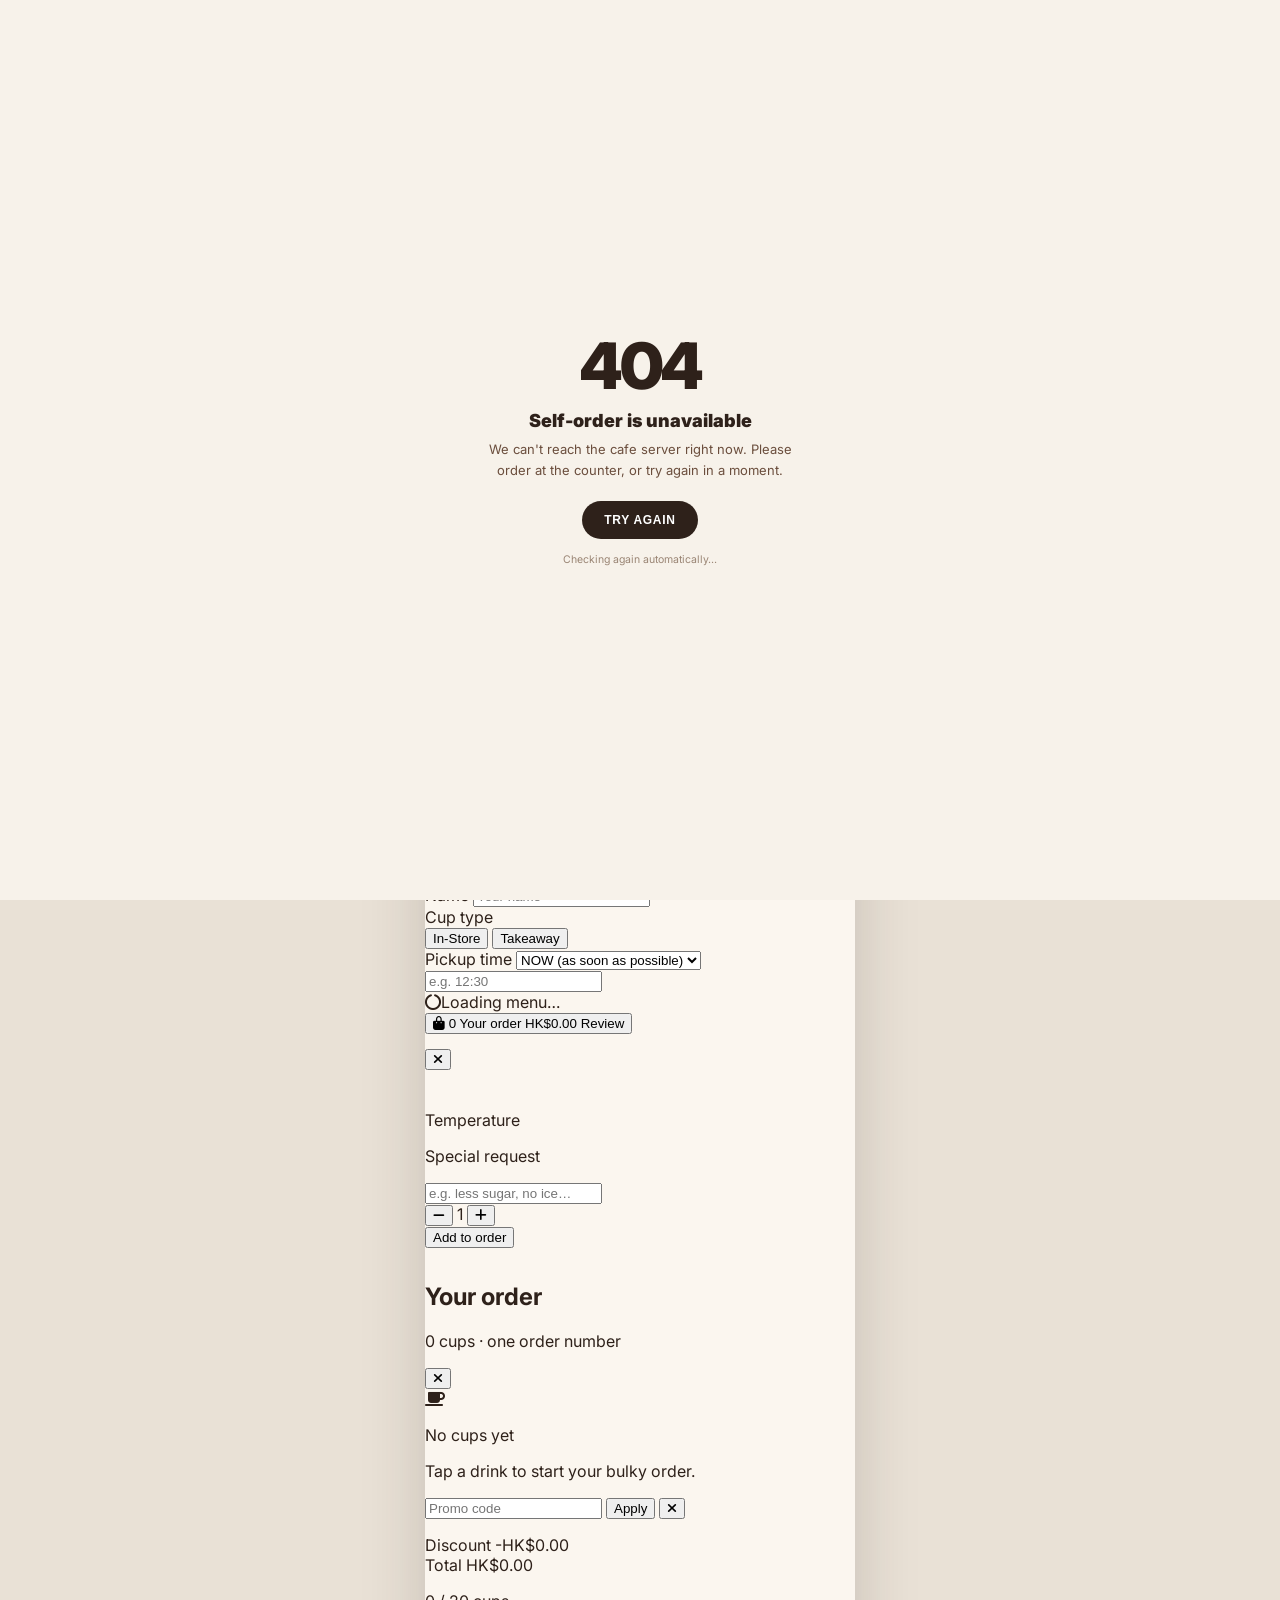
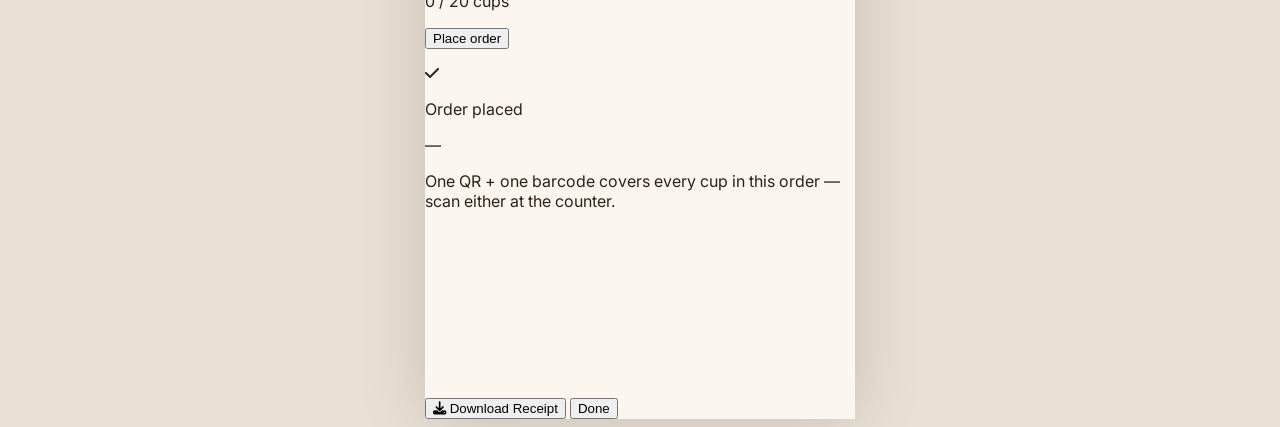
==== bulky.html @ 773286d0 "feat: update workspace Co-authored-by: traeagent <traeagent@users.noreply.github.com>" ====
<!DOCTYPE html>
<html lang="en">
<head>
<meta charset="UTF-8">
<meta name="viewport" content="width=device-width, initial-scale=1.0, viewport-fit=cover">
<title>MFCafe — Bulky Order</title>
<script src="https://cdn.tailwindcss.com"></script>
<link rel="stylesheet" href="https://cdnjs.cloudflare.com/ajax/libs/font-awesome/6.5.1/css/all.min.css">
<script src="https://cdnjs.cloudflare.com/ajax/libs/qrcodejs/1.0.0/qrcode.min.js"></script>
<script src="https://cdn.jsdelivr.net/npm/jsbarcode@3.11.5/dist/JsBarcode.all.min.js"></script>
<link href="https://fonts.googleapis.com/css2?family=Inter:wght@400;500;600;700;800;900&display=swap" rel="stylesheet">
<style>
  :root{
    --cream:#FBF6EF; --espresso:#2E211A; --mocha:#6B4E3D;
    --caramel:#C0803F; --caramel-dark:#A5682C; --line:#EDE3D7;
  }
  *{ -webkit-tap-highlight-color: transparent; }
  body{ font-family:'Inter',system-ui,-apple-system,sans-serif; background:#E9E1D6; color:var(--espresso); }
  .phone{ max-width:430px;margin:0 auto;min-height:100vh;background:var(--cream);position:relative;box-shadow:0 0 60px rgba(46,33,26,.18); }
  .no-scrollbar::-webkit-scrollbar{display:none}
  .no-scrollbar{-ms-overflow-style:none;scrollbar-width:none}
  .card-img{transition:transform .45s cubic-bezier(.2,.8,.2,1)}
  .product-card:active .card-img{transform:scale(1.06)}
  /* === Compact round product card (4-column grid, Starbucks-style) === */
  .compact-card{ display:flex; flex-direction:column; align-items:center; gap:5px; background:none; border:0; padding:0; text-align:center; cursor:pointer; }
  .compact-card:active .compact-circle{ transform:scale(.94); }
  .compact-circle{ width:68px; height:68px; border-radius:50%; overflow:hidden; display:flex; align-items:center; justify-content:center; background:#2E211A; transition:transform .12s ease; position:relative; }
  .compact-circle img{ width:100%; height:100%; object-fit:cover; opacity:.92; }
  .compact-circle i{ font-size:22px; color:rgba(255,255,255,.35); }
  .compact-circle.cat-Hot\ Drinks,.compact-circle.cat-HotDrinks{ background:#2E211A; }
  .compact-circle.cat-Cold\ Drinks,.compact-circle.cat-ColdDrinks{ background:#1e3a4f; }
  .compact-circle.cat-Snacks{ background:#4a3628; }
  .compact-circle.cat-Other{ background:#3d3d3d; }
  .compact-name{ font-size:10.5px; font-weight:700; color:var(--espresso); margin:0; line-height:1.25; max-width:76px; display:-webkit-box; -webkit-line-clamp:2; -webkit-box-orient:vertical; overflow:hidden; }
  .compact-sold{ position:absolute; inset:0; background:rgba(255,255,255,.6); display:flex; align-items:center; justify-content:center; border-radius:50%; }
  .compact-sold span{ font-size:9px; font-weight:900; letter-spacing:.1em; background:var(--espresso); color:#fff; padding:2px 6px; border-radius:9999px; }
  .sheet{transition:transform .32s cubic-bezier(.22,1,.36,1)}
  .fade{transition:opacity .25s ease}
  .line-clamp-1{display:-webkit-box;-webkit-line-clamp:1;-webkit-box-orient:vertical;overflow:hidden}
  .line-clamp-2{display:-webkit-box;-webkit-line-clamp:2;-webkit-box-orient:vertical;overflow:hidden}
  .safe-bottom{padding-bottom:calc(env(safe-area-inset-bottom, 0px) + 14px)}
  @keyframes rise{from{transform:translateY(14px);opacity:0}to{transform:translateY(0);opacity:1}}
  .rise{animation:rise .4s ease both}
  @keyframes pop{0%{transform:scale(.7);opacity:0}70%{transform:scale(1.06)}100%{transform:scale(1);opacity:1}}
  .pop{animation:pop .35s ease-out}
  .chip{transition:all .2s ease}
  .pill{transition:all .15s ease}

  /* Boot loader + paused overlay */
  #appLoader{position:fixed;inset:0;z-index:100;display:flex;flex-direction:column;align-items:center;justify-content:center;gap:14px;background:var(--cream);transition:opacity .3s ease}
  #appLoader.hide{opacity:0;pointer-events:none}
  #appLoader img{animation:app-pulse 1.6s ease-in-out infinite}
  .app-spinner{width:26px;height:26px;border-radius:50%;border:3px solid var(--line);border-top-color:var(--caramel);animation:app-spin .8s linear infinite}
  @keyframes app-spin{to{transform:rotate(360deg)}}
  @keyframes app-pulse{0%,100%{transform:scale(1)}50%{transform:scale(1.06)}}
  @media (prefers-reduced-motion: reduce){.app-spinner,#appLoader img{animation:none}}
  #pausedOverlay{display:none}
  #pausedOverlay.on{display:flex}
</style>
</head>
<body>

<!-- Boot loader -->
<div id="appLoader">
  <img src="assets/mfcafe-logo.png" alt="MFCafe" class="w-16 h-16 rounded-2xl bg-white border border-[var(--line)] p-1.5 shadow-sm" draggable="false">
  <div class="app-spinner"></div>
  <p class="text-[11px] font-bold" style="color:rgba(107,78,61,.6)">Loading bulky menu…</p>
</div>

<!-- Paused overlay -->
<div id="pausedOverlay" class="fixed inset-0 z-[90] flex-col items-center justify-center text-center p-6 bg-[#FBF6EF]">
  <div class="w-16 h-16 rounded-full bg-[#F4E2CB] text-[#A5682C] flex items-center justify-center mb-4">
    <i class="fa-solid fa-pause text-2xl"></i>
  </div>
  <h2 class="text-[20px] font-black" style="color:var(--espresso)">Bulky Pre-Order Paused</h2>
  <p id="pausedReason" class="text-[12px] font-semibold mt-2 max-w-[280px]" style="color:rgba(107,78,61,.75)">Bulky orders are temporarily paused. Please place smaller orders at the counter.</p>
</div>

<div class="phone">
  <header class="sticky top-0 z-40 bg-[#FBF6EF]/93 backdrop-blur-xl border-b border-[var(--line)]">
    <div class="px-4 pt-3 pb-2 flex items-center gap-3">
      <a href="customer.html" class="w-9 h-9 rounded-xl bg-white border border-[var(--line)] flex items-center justify-center shrink-0 active:scale-95 transition">
        <i class="fa-solid fa-arrow-left text-[13px]"></i>
      </a>
      <img src="assets/mfcafe-logo.png" alt="MFCafe" class="w-10 h-10 rounded-xl bg-white border border-[var(--line)] p-1 select-none" draggable="false">
      <div class="min-w-0 flex-1">
        <p class="text-[15px] font-black leading-tight tracking-tight">Bulky Order</p>
        <p class="text-[10px] font-semibold text-[var(--mocha)]/70 leading-tight">Multiple cups · one order number</p>
      </div>
      <button onclick="openCart()" class="relative w-10 h-10 rounded-full bg-white border border-[var(--line)] flex items-center justify-center active:scale-95 transition">
        <i class="fa-solid fa-bag-shopping text-[15px]"></i>
        <span id="cartBadge" class="hidden absolute -top-1 -right-1 min-w-[18px] h-[18px] px-1 rounded-full bg-[var(--caramel)] text-white text-[10px] font-black flex items-center justify-center border-2 border-[#FBF6EF]">0</span>
      </button>
    </div>
    <div id="chips" class="flex gap-2 overflow-x-auto no-scrollbar px-4 pb-3"></div>
  </header>

  <!-- Order details -->
  <section class="px-4 pt-4">
    <div class="bg-white border border-[var(--line)] rounded-2xl p-4 space-y-3">
      <div class="flex items-center justify-between">
        <p class="text-[10px] font-black uppercase tracking-[0.16em] text-[var(--mocha)]/60">Order details</p>
        <span class="text-[9px] font-bold text-[var(--mocha)]/45">Required</span>
      </div>
      <div>
        <label class="text-[10px] font-black uppercase tracking-widest text-[var(--mocha)]/60">Name</label>
        <input id="custName" type="text" maxlength="30" placeholder="Your name"
          class="mt-1 w-full bg-[var(--cream)] border border-[var(--line)] rounded-xl px-3 py-2.5 text-[12px] font-bold outline-none focus:border-[var(--caramel)]">
      </div>
      <div>
        <label class="text-[10px] font-black uppercase tracking-widest text-[var(--mocha)]/60">Cup type</label>
        <div class="mt-1 grid grid-cols-2 gap-2">
          <button onclick="setCupType('In-Store')" id="btnInStore"
            class="pill h-10 rounded-xl border text-[11px] font-black bg-[var(--espresso)] text-white border-[var(--espresso)]">In-Store</button>
          <button onclick="setCupType('Takeaway')" id="btnTakeaway"
            class="pill h-10 rounded-xl border text-[11px] font-black bg-white text-[var(--mocha)] border-[var(--line)]">Takeaway</button>
        </div>
      </div>
      <div>
        <label class="text-[10px] font-black uppercase tracking-widest text-[var(--mocha)]/60">Pickup time</label>
        <select id="pickupSelect" class="mt-1 w-full bg-[var(--cream)] border border-[var(--line)] rounded-xl px-3 py-2.5 text-[12px] font-bold outline-none focus:border-[var(--caramel)]">
          <option value="NOW">NOW (as soon as possible)</option>
        </select>
        <input id="pickupFree" type="text" placeholder="e.g. 12:30" class="hidden mt-1 w-full bg-[var(--cream)] border border-[var(--line)] rounded-xl px-3 py-2.5 text-[12px] font-bold outline-none">
      </div>
    </div>
  </section>

  <main id="menu" class="px-4 pt-5 pb-40">
    <div class="text-center py-16 text-[11px] font-bold text-[var(--mocha)]/50">
      <i class="fa-solid fa-circle-notch fa-spin text-lg mb-2 block"></i>Loading menu…
    </div>
  </main>

  <div id="cartBar" class="fixed inset-x-0 bottom-0 z-40 hidden">
    <div class="max-w-[430px] mx-auto px-3 safe-bottom">
      <button onclick="openCart()" class="w-full bg-[var(--espresso)] text-[#FBF6EF] rounded-2xl px-4 py-3 flex items-center gap-3 shadow-2xl active:scale-[.99] transition">
        <span class="relative w-10 h-10 rounded-xl bg-white/10 flex items-center justify-center">
          <i class="fa-solid fa-bag-shopping"></i>
          <span id="cartBarCount" class="absolute -top-1.5 -right-1.5 min-w-[18px] h-[18px] px-1 rounded-full bg-[var(--caramel)] text-white text-[10px] font-black flex items-center justify-center border-2 border-[var(--espresso)]">0</span>
        </span>
        <span class="text-left flex-1">
          <span class="block text-[10px] font-bold uppercase tracking-widest text-[#FBF6EF]/50">Your order</span>
          <span id="cartBarTotal" class="block text-[15px] font-black leading-tight">HK$0.00</span>
        </span>
        <span class="text-[12px] font-black bg-[var(--caramel)] px-4 py-2 rounded-xl">Review</span>
      </button>
    </div>
  </div>

  <div id="overlay" onclick="closeAll()" class="fixed inset-0 z-40 bg-black/45 opacity-0 pointer-events-none fade"></div>

  <!-- Detail sheet -->
  <div id="detailSheet" class="fixed inset-x-0 bottom-0 z-50 max-w-[430px] mx-auto translate-y-full sheet">
    <div class="bg-[#FBF6EF] rounded-t-3xl overflow-hidden max-h-[92vh] flex flex-col relative">
      <button onclick="closeAll()" class="absolute top-3 right-3 z-10 w-9 h-9 rounded-full bg-black/40 backdrop-blur text-white flex items-center justify-center">
        <i class="fa-solid fa-xmark"></i>
      </button>
      <div class="overflow-y-auto">
        <div id="dImageWrap" class="relative">
          <img id="dImage" src="" alt="" class="w-full h-52 object-cover bg-[#EFE5D8]">
          <div class="absolute inset-x-0 bottom-0 h-14 bg-gradient-to-t from-[#FBF6EF] to-transparent pointer-events-none"></div>
        </div>
        <div class="px-5 pb-4">
        <div id="dTitleRow" class="flex items-start gap-3 -mt-3 relative z-[1]">
          <div class="flex-1">
            <h2 id="dName" class="text-[19px] font-black leading-tight"></h2>
            <p id="dTag" class="text-[10px] font-black uppercase tracking-widest text-[var(--caramel-dark)] mt-1"></p>
          </div>
          <p id="dPrice" class="text-[19px] font-black"></p>
        </div>

        <div class="mt-4 space-y-4">
          <div id="dTempWrap">
            <p class="text-[10px] font-black uppercase tracking-widest text-[var(--mocha)]/60 mb-2">Temperature</p>
            <div id="dTemp" class="flex gap-2"></div>
          </div>
          <div id="dNoteWrap">
            <p class="text-[10px] font-black uppercase tracking-widest text-[var(--mocha)]/60 mb-2">Special request</p>
            <input id="dNote" type="text" maxlength="60" placeholder="e.g. less sugar, no ice…"
              class="w-full bg-white border border-[var(--line)] rounded-xl px-3 py-2.5 text-[12px] font-semibold outline-none focus:border-[var(--caramel)]">
          </div>
        </div>
      </div>
      <div class="px-5 pt-3 pb-4 border-t border-[var(--line)] bg-white/70 safe-bottom shrink-0">
        <div class="flex items-center gap-3">
          <div class="flex items-center bg-white border border-[var(--line)] rounded-xl">
            <button onclick="changeQty(-1)" class="w-9 h-10 active:scale-90 transition"><i class="fa-solid fa-minus text-xs"></i></button>
            <span id="dQty" class="w-7 text-center text-[14px] font-black">1</span>
            <button onclick="changeQty(1)" class="w-9 h-10 active:scale-90 transition"><i class="fa-solid fa-plus text-xs"></i></button>
          </div>
          <button onclick="addFromDetail()" class="flex-1 h-11 rounded-xl bg-[var(--caramel)] hover:bg-[var(--caramel-dark)] text-white text-[13px] font-black flex items-center justify-center gap-2 active:scale-[.99] transition">
            <span>Add to order</span>
            <span id="dAddTotal" class="opacity-80"></span>
          </button>
        </div>
      </div>
    </div>
  </div>

  <!-- Cart sheet -->
  <div id="cartSheet" class="fixed inset-x-0 bottom-0 z-50 max-w-[430px] mx-auto translate-y-full sheet">
    <div class="bg-[#FBF6EF] rounded-t-3xl flex flex-col max-h-[90vh]">
      <div class="px-5 pt-4 pb-3 flex items-center justify-between border-b border-[var(--line)] shrink-0">
        <div>
          <h2 class="text-[17px] font-black leading-tight">Your order</h2>
          <p id="cartSub" class="text-[10px] font-semibold text-[var(--mocha)]/70">0 cups</p>
        </div>
        <button onclick="closeAll()" class="w-9 h-9 rounded-full bg-white border border-[var(--line)] flex items-center justify-center">
          <i class="fa-solid fa-xmark text-sm"></i>
        </button>
      </div>
      <div id="cartList" class="px-5 py-3 overflow-y-auto flex-1"></div>
      <div class="px-5 pt-3 pb-4 border-t border-[var(--line)] bg-white/70 safe-bottom shrink-0">
        <div class="flex gap-2 mb-1.5">
          <input id="promoInput" type="text" autocomplete="off" placeholder="Promo code"
            onkeydown="if(event.key==='Enter')applyPromo()"
            class="flex-1 h-10 rounded-xl bg-white border border-[var(--line)] px-3 text-[12px] font-bold uppercase">
          <button onclick="applyPromo()" class="h-10 px-3 rounded-xl bg-[var(--espresso)] text-[#FBF6EF] text-[11px] font-black">Apply</button>
          <button id="promoClearBtn" onclick="clearPromo()" class="hidden h-10 w-10 rounded-xl bg-white border border-[var(--line)] text-[var(--mocha)]"><i class="fa-solid fa-xmark text-xs"></i></button>
        </div>
        <p id="promoStatus" class="text-[10px] font-bold text-[var(--mocha)]/55 mb-2"></p>
        <div id="cartDiscountRow" class="hidden flex items-center justify-between mb-1">
          <span class="text-[11px] font-bold text-[var(--mocha)]">Discount</span>
          <span id="cartDiscount" class="text-[13px] font-black text-emerald-600">-HK$0.00</span>
        </div>
        <div class="flex items-center justify-between mb-1">
          <span class="text-[11px] font-bold text-[var(--mocha)]">Total</span>
          <span id="cartTotal" class="text-[20px] font-black">HK$0.00</span>
        </div>
        <p id="cartCupsHint" class="text-[9px] font-bold text-[var(--mocha)]/55 mb-3">0 / 20 cups · all share one order number</p>
        <button id="btnSubmit" onclick="submitOrder()" class="w-full h-12 rounded-xl bg-[var(--espresso)] text-[#FBF6EF] text-[13px] font-black active:scale-[.99] transition">
          Place order
        </button>
      </div>
    </div>
  </div>

  <!-- Success -->
  <div id="successSheet" class="fixed inset-0 z-[60] hidden items-center justify-center p-5 bg-black/55">
    <div class="bg-[#FBF6EF] w-full max-w-[380px] rounded-3xl p-6 text-center pop">
      <div class="w-12 h-12 rounded-full bg-emerald-100 text-emerald-600 flex items-center justify-center mx-auto mb-3">
        <i class="fa-solid fa-check text-lg"></i>
      </div>
      <p class="text-[10px] font-black uppercase tracking-[0.2em] text-[var(--mocha)]/55">Order placed</p>
      <p id="sBaseNum" class="text-[46px] font-black leading-none mt-1">—</p>
      <p class="text-[11px] font-semibold text-[var(--mocha)]/70 mt-1">One QR + one barcode covers every cup in this order — scan either at the counter.</p>
      <div id="sTicket" class="mt-4 bg-white border border-[var(--line)] rounded-2xl p-3 flex items-center justify-center gap-3">
        <div id="sQrWrap" class="w-28 h-28 bg-white flex items-center justify-center"></div>
        <div class="flex flex-col items-center gap-2">
          <svg id="sBarcode" class="w-full" style="width:150px"></svg>
          <p id="sBarcodeLabel" class="text-[9px] font-black tracking-[0.18em] text-[var(--mocha)]/70"></p>
        </div>
      </div>
      <div class="flex gap-2 mt-3">
        <button id="sDownloadBtn" onclick="downloadSuccessTicket()" class="flex-1 h-10 rounded-xl bg-[var(--espresso)] text-[#FBF6EF] text-[11px] font-black"><i class="fa-solid fa-download mr-1"></i> Download Receipt</button>
        <button onclick="finishOrder()" class="flex-1 h-10 rounded-xl bg-white border border-[var(--line)] text-[var(--espresso)] text-[11px] font-black">Done</button>
      </div>
      <div id="sCups" class="mt-4 space-y-2 text-left max-h-40 overflow-y-auto"></div>
    </div>
  </div>

  <div id="toast" class="fixed left-1/2 -translate-x-1/2 bottom-24 z-[70] px-4 py-2.5 rounded-xl bg-[var(--espresso)] text-white text-[11px] font-bold shadow-xl opacity-0 pointer-events-none transition-all"></div>
</div>

<script src="self-order-history.js"></script>
<script>
  const APPS_SCRIPT_URL = "https://script.google.com/macros/s/AKfycbz3b0E57zFYGCdHz3482AKOMTlIv28v0gQLRGw4AkigaR8NcBASmUfcKM-O9_5_g-IP0Q/exec";

  const state = {
    menu: [], categories: [], activeCat: "",
    cart: {}, detail: null, qty: 1,
    cupType: "", pickup: "NOW",
    openingHours: {}, coldExtra: 0, coldPaused: false,
    submitting: false, promo: null, pollTimer: null
  };

  const money = n => "HK$" + (Number(n) || 0).toFixed(2);
  const esc = s => String(s == null ? "" : s).replace(/[&<>"']/g, c => ({ "&": "&amp;", "<": "&lt;", ">": "&gt;", '"': "&quot;", "'": "&#39;" }[c]));
  const fmtPrice = money;

  /* ================= Data ================= */
  function loadMenu() {
    fetch(`${APPS_SCRIPT_URL}?action=getInitialData&_t=${Date.now()}`)
      .then(r => { if (!r.ok) throw new Error("unreachable"); return r.json(); })
      .then(data => {
        svcFailStreak = 0;
        hideServiceUnavailable();
        if (typeof data.coldExtra === "number") state.coldExtra = data.coldExtra;
        state.coldPaused = !!data.coldPaused;
        state.openingHours = data.openingHours || {};
        state.menu = (data.menu || []).filter(i => i.available !== false);
        buildCategories();
        renderMenu();
        renderPickupOptions();
        // Bulky pause: show overlay and lock cart + submit if backend flag is off
        const pauseEl = document.getElementById("pausedOverlay");
        const reasonEl = document.getElementById("pausedReason");
        if (pauseEl) {
          if (data.bulkyReservationOpen === false) {
            pauseEl.classList.add("on");
            if (reasonEl) reasonEl.textContent = data.bulkyPauseReason || "Bulky orders are temporarily paused. Please place smaller orders at the counter.";
          } else {
            pauseEl.classList.remove("on");
          }
        }
        // Periodic sync so Admin toggle updates this page live
        clearInterval(state.pollTimer);
        state.pollTimer = setInterval(() => {
          fetch(`${APPS_SCRIPT_URL}?action=getInitialData&_t=${Date.now()}`)
            .then(r => { if (!r.ok) throw new Error("unreachable"); return r.json(); }).then(d => {
              svcFailStreak = 0;
              hideServiceUnavailable();
              if (d.bulkyReservationOpen === false) {
                pauseEl?.classList.add("on");
                if (reasonEl) reasonEl.textContent = d.bulkyPauseReason || reasonEl.textContent;
              } else {
                pauseEl?.classList.remove("on");
              }
            }).catch(() => { noteBackendFailure(loadMenu); });
        }, 15000);
        hideAppLoader();
      })
      .catch(() => {
        hideAppLoader();
        showServiceUnavailable(loadMenu);
      });
  }

  function hideAppLoader() {
    const loader = document.getElementById("appLoader");
    if (!loader || loader.classList.contains("hide")) return;
    loader.classList.add("hide");
    setTimeout(() => loader.remove(), 400);
  }

  // ===== 404 WHEN THE BACKEND IS UNREACHABLE =====
  let svcWatchTimer = null;
  let svcFailStreak = 0;

  function hideServiceUnavailable() {
    if (svcWatchTimer) { clearInterval(svcWatchTimer); svcWatchTimer = null; }
    document.getElementById("svcUnavailable")?.remove();
  }

  function noteBackendFailure(recover) {
    svcFailStreak++;
    if (svcFailStreak >= 2) showServiceUnavailable(recover);
  }

  function showServiceUnavailable(recover) {
    if (document.getElementById("svcUnavailable")) return;
    hideAppLoader();
    const el = document.createElement("div");
    el.id = "svcUnavailable";
    el.setAttribute("role", "alert");
    el.style.cssText = "position:fixed;inset:0;z-index:9999;background:#f7f2ea;display:flex;align-items:center;justify-content:center;padding:24px;text-align:center;font-family:Inter,system-ui,sans-serif";
    el.innerHTML = `
      <div style="max-width:320px">
        <div style="font-size:64px;font-weight:900;letter-spacing:-.05em;color:#2E211A;line-height:1">404</div>
        <h1 style="margin:12px 0 0;font-size:18px;font-weight:900;color:#2E211A">Self-order is unavailable</h1>
        <p style="margin:8px 0 0;font-size:13px;line-height:1.6;color:#6B4E3D">We can't reach the cafe server right now. Please order at the counter, or try again in a moment.</p>
        <button onclick="location.reload()" style="margin-top:20px;border:0;border-radius:9999px;background:#2E211A;color:#fff;padding:12px 22px;font-size:12px;font-weight:800;letter-spacing:.06em;cursor:pointer">TRY AGAIN</button>
        <p style="margin:14px 0 0;font-size:10.5px;color:#9A8574">Checking again automatically…</p>
      </div>`;
    document.body.appendChild(el);
    if (!svcWatchTimer && typeof recover === "function") {
      svcWatchTimer = setInterval(() => {
        fetch(`${APPS_SCRIPT_URL}?action=getInitialData&_t=${Date.now()}`, { cache: "no-store" })
          .then(r => { if (!r.ok) throw new Error("unreachable"); return r.json(); })
          .then(() => { svcFailStreak = 0; hideServiceUnavailable(); recover(); })
          .catch(() => {});
      }, 20000);
    }
  }

  function buildCategories() {
    const seen = [];
    state.menu.forEach(i => {
      const c = String(i.category || "Menu").trim() || "Menu";
      if (!seen.includes(c)) seen.push(c);
    });
    state.categories = seen;
    state.activeCat = seen[0] || "";
    renderChips();
  }

  function renderChips() {
    document.getElementById("chips").innerHTML = state.categories.map(c => `
      <button data-cat="${esc(c)}" onclick="jumpTo(this.dataset.cat)"
        class="chip shrink-0 px-3.5 py-1.5 rounded-full text-[11px] font-black border ${c === state.activeCat
          ? "bg-[var(--espresso)] text-[#FBF6EF] border-[var(--espresso)]"
          : "bg-white text-[var(--mocha)] border-[var(--line)]"}">${esc(c)}</button>`).join("");
  }

  function catId(c) { return "sec-" + String(c).replace(/[^a-zA-Z0-9_-]/g, "_"); }

  function renderMenu() {
    const wrap = document.getElementById("menu");
    if (!state.menu.length) {
      wrap.innerHTML = `<p class="text-center text-[12px] font-bold text-[var(--mocha)]/60 py-16">No items available right now.</p>`;
      return;
    }
    wrap.innerHTML = state.categories.map(c => {
      const items = state.menu.filter(i => (String(i.category || "Menu").trim() || "Menu") === c);
      return `
        <section id="${catId(c)}" class="mb-7">
          <div class="flex items-baseline justify-between mb-3">
            <h2 class="text-[16px] font-black tracking-tight">${esc(c)}</h2>
            <span class="text-[10px] font-bold text-[var(--mocha)]/50">${items.length} items</span>
          </div>
          <div class="grid grid-cols-4 gap-x-2.5 gap-y-3">${items.map(cardHtml).join("")}</div>
        </section>`;
    }).join("");
  }

  function cardHtml(p) {
    const soldOut = !!p.soldOut;
    const img = String(p.imageUrl || "").trim();
    const key = String(p.id || p.name);
    const catClass = String(p.category || "Other").replace(/\s+/g, '');
    return `
      <button ${soldOut ? "disabled" : `onclick="openDetail(this.dataset.key)"`} data-key="${esc(key)}"
        class="compact-card ${soldOut ? 'opacity-60 cursor-not-allowed' : ''}">
        <div class="relative">
          <div class="compact-circle cat-${esc(catClass)}">
            ${img
              ? `<img src="${esc(img)}" alt="${esc(p.name)}" loading="lazy"
                   onerror="this.replaceWith(Object.assign(document.createElement('i'),{className:'fa-solid fa-mug-hot',style:'font-size:22px;color:rgba(255,255,255,.35)'}))">`
              : `<i class="fa-solid fa-mug-hot"></i>`}
          </div>
          ${soldOut
            ? `<div class="compact-sold"><span>SOLD OUT</span></div>`
            : `<span onclick="event.stopPropagation();quickAdd(this.closest('[data-key]').dataset.key)"
                 class="absolute bottom-0 right-0 w-6 h-6 rounded-full bg-[var(--espresso)] text-white flex items-center justify-center shadow-md active:scale-90"
                 style="font-size:9px"><i class="fa-solid fa-plus"></i></span>`}
        </div>
        <p class="compact-name">${esc(p.name)}</p>
      </button>`;
  }

  function findItem(key) {
    return state.menu.find(i => String(i.id || i.name) === String(key));
  }

  /* ================= Pickup ================= */
  function pickupToMinutes(v) {
    const m = String(v || "").match(/^(\d{1,2}):(\d{2})$/);
    return m ? Number(m[1]) * 60 + Number(m[2]) : null;
  }
  function minutesToPickup(min) {
    const v = ((min % 1440) + 1440) % 1440;
    const h = Math.floor(v / 60), m = v % 60;
    return (h < 10 ? "0" : "") + h + ":" + (m < 10 ? "0" : "") + m;
  }

  function buildPickupLabels(hours) {
    const h = hours || {}, out = [];
    const add = l => { if (l && !out.includes(l)) out.push(l); };
    (Array.isArray(h.slots) ? h.slots : []).forEach(s => { if (s && s.start && s.end) add(s.start + " - " + s.end); });

    const start = pickupToMinutes(h.start), end = pickupToMinutes(h.end);
    const overnight = start != null && end != null && end <= start;
    const now = new Date();
    let nowMin = now.getHours() * 60 + now.getMinutes();
    if (overnight && nowMin < start) nowMin += 1440;
    const lead = Math.max(0, Number(h.minLead) || 0);
    const available = m => (overnight && m < start ? m + 1440 : m) - lead >= nowMin;

    (Array.isArray(h.specificTimes) ? h.specificTimes : []).forEach(t => {
      const m = pickupToMinutes(t);
      if (m != null && available(m)) add(t);
    });

    const perHour = Math.max(0, Math.min(12, Number(h.slotsPerHour) || 0));
    if (perHour > 0 && start != null && end != null) {
      const step = Math.round(60 / perHour);
      const spanEnd = overnight ? end + 1440 : end;
      for (let m = Math.ceil(start / step) * step; m < spanEnd; m += step) {
        if (available(m)) add(minutesToPickup(m));
      }
    }
    return out;
  }

  function renderPickupOptions() {
    const sel = document.getElementById("pickupSelect");
    const free = document.getElementById("pickupFree");
    const labels = buildPickupLabels(state.openingHours);
    sel.innerHTML = ['<option value="NOW">NOW (as soon as possible)</option>']
      .concat(labels.map(l => `<option value="${esc(l)}">${esc(l)}</option>`)).join("");
    sel.classList.remove("hidden");
    free.classList.add("hidden");
  }

  /* ================= Detail ================= */
  function tempsFor(item) {
    const raw = String(item.tempOptions || "Hot & Cold");
    return ["Hot", "Cold"].filter(t => raw.toLowerCase().includes(t.toLowerCase()));
  }

  function openDetail(key) {
    const p = findItem(key);
    if (!p || p.soldOut) return;
    state.detail = p;
    state.qty = 1;

    const img = String(p.imageUrl || "").trim();
    const imgEl = document.getElementById("dImage");
    const wrap = document.getElementById("dImageWrap");
    const titleRow = document.getElementById("dTitleRow");
    if (img) {
      imgEl.src = img;
      wrap.classList.remove("hidden");
      titleRow.style.marginTop = "";
    } else {
      imgEl.removeAttribute("src");
      wrap.classList.add("hidden");
      titleRow.style.marginTop = "1rem";
    }
    document.getElementById("dName").textContent = p.name;
    document.getElementById("dTag").textContent = p.category || "MFCafe";
    document.getElementById("dNote").value = "";
    document.getElementById("dQty").textContent = "1";

    const temps = tempsFor(p);
    document.getElementById("dTempWrap").classList.toggle("hidden", !temps.length);
    document.getElementById("dTemp").innerHTML = temps.map((t, i) =>
      `<button data-temp="${t}" onclick="pickTemp(this)"
        class="option-temp px-4 py-2 rounded-xl text-[11px] font-bold border ${i === 0
          ? "bg-[var(--espresso)] text-white border-[var(--espresso)]"
          : "bg-white text-[var(--mocha)] border-[var(--line)]"}">${t === "Cold" ? "Cold 🧊" : "Hot ☕"}</button>`).join("");

    const notesWrap = document.getElementById("dNoteWrap");
    notesWrap.classList.toggle("hidden", p.allowNotes === false);

    updateDetailTotal();
    showSheet("detailSheet");
  }

  function pickTemp(btn) {
    document.querySelectorAll("#dTemp .option-temp").forEach(b => {
      b.className = "option-temp px-4 py-2 rounded-xl text-[11px] font-bold border bg-white text-[var(--mocha)] border-[var(--line)]";
    });
    btn.className = "option-temp px-4 py-2 rounded-xl text-[11px] font-bold border bg-[var(--espresso)] text-white border-[var(--espresso)]";
    updateDetailTotal();
  }

  function currentTemp() {
    const el = document.querySelector("#dTemp .option-temp.bg-\\[var\\(--espresso\\)\\]");
    return el ? el.dataset.temp : (tempsFor(state.detail || {})[0] || "");
  }

  function priceFor(item, temp) {
    const extra = temp === "Cold" ? (state.coldExtra || 0) : 0;
    return (Number(item.price) || 0) + extra;
  }

  function changeQty(d) {
    state.qty = Math.max(1, Math.min(20, state.qty + d));
    document.getElementById("dQty").textContent = state.qty;
    updateDetailTotal();
  }

  function updateDetailTotal() {
    if (!state.detail) return;
    const unit = priceFor(state.detail, currentTemp());
    const offer = Number(state.detail.offerPrice) || 0;
    document.getElementById("dAddTotal").textContent = "· " + money(unit * state.qty);
    document.getElementById("dPrice").innerHTML = money(unit) + (offer > unit
      ? ` <span class="text-[12px] font-bold line-through align-middle ml-1" style="color:rgba(107,78,61,.45)">${money(offer)}</span>`
      : "");
  }

  function detailNote() {
    const p = state.detail;
    if (!p || p.allowNotes === false) return "";
    return document.getElementById("dNote").value.trim();
  }

  function addFromDetail() {
    const p = state.detail;
    if (!p) return;
    addToCart(p, state.qty, currentTemp(), detailNote());
    closeAll();
  }

  function quickAdd(key) {
    const p = findItem(key);
    if (!p || p.soldOut) return;
    const temp = tempsFor(p)[0] || "";
    addToCart(p, 1, temp, "");
  }

  /* ================= Cart ================= */
  function addToCart(p, qty, temp, note) {
    const current = cartCount();
    if (current >= 20) { toast("Max 20 cups per bulky order"); return false; }
    const key = [p.id || p.name, temp, note].join("|");
    if (!state.cart[key]) {
      state.cart[key] = {
        key, name: p.name, price: priceFor(p, temp), temp, note,
        img: String(p.imageUrl || "").trim(), qty: 0
      };
    }
    // Cap at 20 cups total — if user selected a qty that would overshoot,
    // only add up to the limit so the user sees exactly what they'll get.
    const remaining = 20 - current;
    const actual = Math.min(qty, remaining);
    if (actual <= 0) { toast("Max 20 cups per bulky order"); return false; }
    state.cart[key].qty += actual;
    renderCart();
    toast(`${p.name} × ${actual} added`);
    return true;
  }

  function cartItems() { return Object.values(state.cart); }
  function cartCount() { return cartItems().reduce((s, i) => s + i.qty, 0); }
  function cartTotal() { return cartItems().reduce((s, i) => s + i.qty * i.price, 0); }

  // One entry per cup, in the same order submitOrder() walks the cart.
  function cupList() {
    const cups = [];
    cartItems().forEach(i => { for (let n = 0; n < i.qty; n++) cups.push({ price: Number(i.price) || 0 }); });
    return cups;
  }

  // Returns { sub, discount, discounts[] } where discounts[i] is the amount off
  // cup i. BOGO marks the cheapest cups free; PERCENT/AMOUNT absorbs the total
  // starting from the most expensive cup so no cup goes below zero.
  function promoBreakdown() {
    const cups = cupList();
    const sub = cups.reduce((s, c) => s + c.price, 0);
    const discounts = cups.map(() => 0);
    const p = state.promo;
    if (!p) return { sub, discounts, discount: 0, valid: false, error: "" };
    if (Number(p.minSpend) > 0 && sub < Number(p.minSpend)) {
      return { sub, discounts, discount: 0, valid: false, error: `Minimum spend ${money(p.minSpend)} required` };
    }
    if (p.type === "BOGO") {
      const buy = Math.max(1, Number(p.buyQty) || 1);
      const free = Math.max(1, Number(p.freeQty) || 1);
      const group = buy + free;
      const sets = Math.floor(cups.length / group);
      const freeCups = sets * free;
      if (!freeCups) {
        return { sub, discounts, discount: 0, valid: false, error: `Add ${group} cups to use this code (${buy} bought + ${free} free)` };
      }
      const order = cups.map((c, i) => i).sort((a, b) => cups[a].price - cups[b].price);
      for (let i = 0; i < freeCups; i++) discounts[order[i]] = cups[order[i]].price;
      return { sub, discounts, discount: discounts.reduce((s, d) => s + d, 0), valid: true, error: "" };
    }
    const raw = p.type === "PERCENT" ? sub * (Number(p.value) || 0) / 100
      : p.type === "AMOUNT" ? Number(p.value) || 0 : 0;
    const total = Math.max(0, Math.min(sub, Math.round(raw * 100) / 100));
    if (total > 0) {
      const order = cups.map((c, i) => i).sort((a, b) => cups[b].price - cups[a].price);
      let left = total;
      order.forEach(i => {
        const take = Math.min(cups[i].price, left);
        discounts[i] = Math.round(take * 100) / 100;
        left = Math.round((left - take) * 100) / 100;
      });
    }
    return { sub, discounts, discount: total, valid: total > 0, error: "" };
  }

  function applyPromo() {
    const input = document.getElementById("promoInput");
    const code = input ? input.value.trim().toUpperCase() : "";
    const sub = cartTotal();
    if (!sub) return toast("Add cups first");
    if (!code) return toast("Enter a promo code");
    const status = document.getElementById("promoStatus");
    if (status) { status.textContent = "Checking…"; status.className = "text-[10px] font-bold text-[var(--mocha)]/55 mb-2"; }
    fetch(APPS_SCRIPT_URL, {
      method: "POST",
      headers: { "Content-Type": "text/plain" },
      body: JSON.stringify({ action: "validatePromoCode", code, subtotal: sub, unitPrices: cupList().map(c => c.price) })
    })
      .then(r => r.json())
      .then(res => {
        if (!res || !res.success) {
          state.promo = null;
          if (input) input.value = "";
          setPromoStatus((res && res.error) || "Invalid promo code", true);
          renderCart();
          return;
        }
        state.promo = {
          code: res.code, type: res.type, value: Number(res.value) || 0,
          minSpend: Number(res.minSpend) || 0,
          buyQty: Number(res.buyQty) || 0, freeQty: Number(res.freeQty) || 0
        };
        if (input) input.value = res.code;
        renderCart();
      })
      .catch(() => setPromoStatus("Network error — try again", true));
  }

  function clearPromo() {
    state.promo = null;
    const input = document.getElementById("promoInput");
    if (input) input.value = "";
    setPromoStatus("", false);
    renderCart();
  }

  function setPromoStatus(text, isError) {
    const el = document.getElementById("promoStatus");
    if (!el) return;
    el.textContent = text || "";
    el.className = isError
      ? "text-[10px] font-bold text-rose-500 mb-2"
      : "text-[10px] font-bold text-emerald-600 mb-2";
  }

  function renderCart() {
    const items = cartItems(), count = cartCount();
    const pb = promoBreakdown();
    const total = Math.max(0, pb.sub - pb.discount);

    document.getElementById("cartBadge").textContent = count;
    document.getElementById("cartBadge").classList.toggle("hidden", count === 0);
    document.getElementById("cartBar").classList.toggle("hidden", count === 0);
    document.getElementById("cartBarCount").textContent = count;
    document.getElementById("cartBarTotal").textContent = money(total);

    // Cups-out-of-20 indicator under the cart footer hint
    const cupsHint = document.getElementById("cartCupsHint");
    if (cupsHint) {
      cupsHint.textContent = `${count} / 20 cups`;
      cupsHint.className = "text-[9px] font-black mb-3 tracking-wider " +
        (count >= 20 ? "text-rose-500" : count >= 16 ? "text-amber-500" : "text-[var(--mocha)]/55");
    }
    document.getElementById("cartSub").textContent = `${count} cup${count === 1 ? "" : "s"} · one order number`;
    document.getElementById("cartTotal").textContent = money(total);

    const discRow = document.getElementById("cartDiscountRow");
    if (discRow) discRow.classList.toggle("hidden", !(pb.discount > 0));
    const discEl = document.getElementById("cartDiscount");
    if (discEl) discEl.textContent = `-${money(pb.discount)}`;
    const clearBtn = document.getElementById("promoClearBtn");
    if (clearBtn) clearBtn.classList.toggle("hidden", !state.promo);
    if (state.promo && !pb.valid && pb.error) setPromoStatus(pb.error, true);
    else if (state.promo && pb.valid) {
      const desc = state.promo.type === "BOGO"
        ? `Buy ${state.promo.buyQty || 1} get ${state.promo.freeQty || 1} free`
        : state.promo.type === "PERCENT" ? `${state.promo.value}% off` : `${money(state.promo.value)} off`;
      setPromoStatus(`${state.promo.code} — ${desc}`, false);
    }

    const list = document.getElementById("cartList");
    if (!items.length) {
      list.innerHTML = `
        <div class="text-center py-12">
          <div class="w-14 h-14 rounded-full bg-white border border-[var(--line)] flex items-center justify-center mx-auto mb-3">
            <i class="fa-solid fa-mug-saucer text-[var(--mocha)]/30 text-xl"></i>
          </div>
          <p class="text-[13px] font-black">No cups yet</p>
          <p class="text-[11px] font-medium text-[var(--mocha)]/60 mt-1">Tap a drink to start your bulky order.</p>
        </div>`;
      return;
    }

    list.innerHTML = items.map(i => `
      <div class="flex gap-3 py-3 border-b border-[var(--line)] last:border-0">
        ${i.img ? `<img src="${esc(i.img)}" class="w-14 h-14 rounded-xl object-cover bg-[#EFE5D8]" alt="" onerror="this.style.visibility='hidden'">`
                : `<div class="w-14 h-14 rounded-xl bg-[#EFE5D8]"></div>`}
        <div class="min-w-0 flex-1">
          <div class="flex items-start justify-between gap-2">
            <p class="text-[12px] font-extrabold leading-tight">${esc(i.name)}</p>
            <p class="text-[12px] font-black shrink-0">${money(i.price * i.qty)}</p>
          </div>
          <p class="text-[10px] font-semibold text-[var(--mocha)]/65 mt-0.5">${esc(i.temp || "Standard")}${i.note ? " · " + esc(i.note) : ""}</p>
          <div class="flex items-center gap-2 mt-2">
            <button onclick="cartQty(this.dataset.key,-1)" data-key="${esc(i.key)}" class="w-7 h-7 rounded-lg bg-white border border-[var(--line)] flex items-center justify-center text-[10px] active:scale-90 transition"><i class="fa-solid fa-minus"></i></button>
            <span class="text-[11px] font-black w-5 text-center">${i.qty}</span>
            <button onclick="cartQty(this.dataset.key,1)" data-key="${esc(i.key)}" class="w-7 h-7 rounded-lg bg-white border border-[var(--line)] flex items-center justify-center text-[10px] active:scale-90 transition"><i class="fa-solid fa-plus"></i></button>
          </div>
        </div>
      </div>`).join("");
  }

  function cartQty(key, d) {
    const item = state.cart[key];
    if (!item) return;
    item.qty += d;
    if (item.qty <= 0) delete state.cart[key];
    renderCart();
    if (!Object.keys(state.cart).length) closeAll();
  }

  function setCupType(t) {
    state.cupType = t;
    const on = "pill h-10 rounded-xl border text-[11px] font-black bg-[var(--espresso)] text-white border-[var(--espresso)]";
    const off = "pill h-10 rounded-xl border text-[11px] font-black bg-white text-[var(--mocha)] border-[var(--line)]";
    document.getElementById("btnInStore").className = t === "In-Store" ? on : off;
    document.getElementById("btnTakeaway").className = t === "Takeaway" ? on : off;
  }

  /* ================= Submit ================= */
  function submitOrder() {
    if (state.submitting) return;
    const name = document.getElementById("custName").value.trim();
    if (!name) { closeAll(); return toast("Please enter a name first"); }
    if (!state.cupType) { closeAll(); return toast("Please select In-Store or Takeaway"); }
    if (!cartCount()) return toast("Your order is empty");
    const pb = promoBreakdown();
    if (state.promo && !pb.valid) { closeAll(); return toast(pb.error || "Promo code is not valid for this cart"); }

    const sel = document.getElementById("pickupSelect");
    const free = document.getElementById("pickupFree");
    const pickupTime = (!sel.classList.contains("hidden") ? sel.value : free.value.trim()) || "NOW";

    const orders = [];
    let cupIndex = 0;
    cartItems().forEach(i => {
      for (let n = 0; n < i.qty; n++) {
        orders.push({
          orderTime: new Date().toISOString(),
          pickupTime,
          cashier: "Teacher / Pre-Order",
          guestName: name,
          productName: i.name,
          temp: i.temp,
          customization: i.note || "",
          price: i.price,
          discount: pb.discounts[cupIndex] || 0,
          promoCode: state.promo ? state.promo.code : "",
          status: "RESERVED",
          cupType: state.cupType
        });
        cupIndex++;
      }
    });

    state.submitting = true;
    const btn = document.getElementById("btnSubmit");
    btn.disabled = true;
    btn.classList.add("opacity-50");
    btn.textContent = "Placing order…";

    fetch(APPS_SCRIPT_URL, {
      method: "POST",
      headers: { "Content-Type": "text/plain" },
      body: JSON.stringify({ action: "createOrders", orders })
    })
      .then(r => r.json())
      .then(res => {
        btn.disabled = false;
        btn.classList.remove("opacity-50");
        btn.textContent = "Place order";
        state.submitting = false;

        if (!res.success) return toast(res.error || "Order failed", "error");

        state.cart = {};
        state.promo = null;
        const promoInput = document.getElementById("promoInput");
        if (promoInput) promoInput.value = "";
        renderCart();
        closeAll();
        showSuccess(res);
      })
      .catch(() => {
        btn.disabled = false;
        btn.classList.remove("opacity-50");
        btn.textContent = "Place order";
        state.submitting = false;
        toast("Network error, please retry");
      });
  }

  function showSuccess(res) {
    const list = res.orders || [];
    const base = res.orderNum || (list[0] && list[0].orderNum) || "—";
    document.getElementById("sBaseNum").textContent = base;

    // Single large QR + barcode for the base number — one scan at POS pays every cup.
    const qrWrap = document.getElementById("sQrWrap");
    if (qrWrap) { qrWrap.innerHTML = ""; new QRCode(qrWrap, { text: String(base), width: 112, height: 112, correctLevel: QRCode.CorrectLevel.M }); }
    const bc = document.getElementById("sBarcode");
    if (bc && window.JsBarcode) {
      try { JsBarcode(bc, String(base), { format: "CODE128", width: 2, height: 40, displayValue: false, margin: 0 }); }
      catch(e) {}
    }
    const lbl = document.getElementById("sBarcodeLabel");
    if (lbl) lbl.textContent = base;

    document.getElementById("sCups").innerHTML = list.map(o => `
      <div class="flex items-center gap-3 bg-white border border-[var(--line)] rounded-xl px-3 py-2">
        <span class="text-[13px] font-black text-[var(--caramel-dark)] w-16 shrink-0">${esc(o.orderNum)}</span>
        <span class="text-[11px] font-bold text-[var(--espresso)] truncate flex-1">${esc(o.productName)}</span>
        <span class="text-[9px] font-bold text-[var(--mocha)]/55">${esc(o.temp || "")}</span>
      </div>`).join("");
    const el = document.getElementById("successSheet");
    el.classList.remove("hidden");
    el.classList.add("flex");

    // Remember each cup in My Orders — so guests can later view individual
    // cup tickets or delete rows. Status is whatever the backend set (usually
    // RESERVED). selfOrderHistory creates each record via upsert() and polls
    // status updates from lookupOrder on the backend.
    if (selfOrderHistory) {
      list.forEach(o => {
        selfOrderHistory.remember({
          orderNum: String(o.orderNum || ""),
          orderTime: o.orderTime || new Date().toISOString(),
          pickupTime: String(o.pickupTime || state.pickup || "NOW"),
          guestName: String(o.guestName || (document.getElementById("custName") || {}).value || "Guest"),
          productName: String(o.productName || ""),
          temp: String(o.temp || ""),
          price: Number(o.price) || 0,
          status: String(o.status || "RESERVED"),
          paymentStatus: String(o.paymentStatus || "UNPAID"),
          cupType: String(o.cupType || state.cupType || "")
        });
      });
    }
  }

  // Build a canvas receipt with the base number, one QR + one barcode,
  // every cup listed, total and guest name — mirrors customer/openday tickets.
  function downloadSuccessTicket() {
    const base = document.getElementById("sBaseNum").textContent || "—";
    const items = Object.values(state.cart);
    const name = document.getElementById("custName").value.trim() || "Guest";
    const isTakeaway = state.cupType === "Takeaway";
    const pb = promoBreakdown();
    const total = Math.max(0, pb.sub - pb.discount);

    const C = document.createElement("canvas");
    const dpr = Math.min(2, window.devicePixelRatio || 1);
    const W = 480, H = 760;
    C.width = W * dpr; C.height = H * dpr;
    C.style.width = W + "px"; C.style.height = H + "px";
    const g = C.getContext("2d");
    g.scale(dpr, dpr);
    g.fillStyle = "#FBF6EF"; g.fillRect(0, 0, W, H);

    // Brand
    g.fillStyle = "#2E211A"; g.font = "900 22px Inter, system-ui"; g.textAlign = "center";
    g.fillText("MFCafe", W/2, 38);
    g.fillStyle = "#6B4E3D"; g.font = "700 10px Inter, system-ui";
    g.fillText("BULKY PRE-ORDER RECEIPT", W/2, 56);
    g.setLineDash([4, 4]); g.strokeStyle = "#EDE3D7"; g.beginPath(); g.moveTo(32, 72); g.lineTo(W-32, 72); g.stroke(); g.setLineDash([]);

    // Big number
    g.fillStyle = "#2E211A"; g.font = "900 72px Inter, system-ui";
    g.fillText(base, W/2, 150);
    g.fillStyle = "#6B4E3D"; g.font = "700 12px Inter, system-ui";
    g.fillText(isTakeaway ? "TAKEAWAY" : "IN-STORE", W/2, 172);

    // QR
    const qrCanvas = document.createElement("canvas");
    new QRCode(qrCanvas, { text: String(base), width: 160, height: 160, correctLevel: QRCode.CorrectLevel.M });
    // QRCode library draws into canvas directly when a canvas element is passed
    const qr = qrCanvas.querySelector("canvas") || qrCanvas;
    try { g.drawImage(qr, 40, 195, 160, 160); } catch(e) {}

    // Barcode
    const bcWrap = document.createElement("div");
    const bcSvg = document.createElementNS("http://www.w3.org/2000/svg", "svg");
    bcSvg.setAttribute("id", "tmpBc");
    bcWrap.appendChild(bcSvg);
    document.body.appendChild(bcWrap);
    if (window.JsBarcode) {
      try { JsBarcode(bcSvg, String(base), { format: "CODE128", width: 2, height: 40, displayValue: false, margin: 0 }); } catch(e) {}
    }
    const xml = new XMLSerializer().serializeToString(bcSvg);
    const b64 = "data:image/svg+xml;base64," + btoa(unescape(encodeURIComponent(xml)));
    const bcImg = new Image();
    bcImg.onload = () => {
      g.drawImage(bcImg, 280, 220, 160, 44);
      g.fillStyle = "#2E211A"; g.font = "900 11px Inter, system-ui"; g.textAlign = "center";
      g.fillText(base, 360, 280);

      // Guest + cups list
      g.textAlign = "left"; g.fillStyle = "#6B4E3D"; g.font = "800 11px Inter, system-ui";
      g.fillText("Guest: " + name, 32, 390);
      g.fillStyle = "#2E211A"; g.font = "700 11px Inter, system-ui";
      let y = 410;
      items.forEach(it => {
        const qty = Number(it.qty) || 0;
        for (let n = 0; n < qty; n++) {
          const cupIdx = items.slice(0, items.indexOf(it)).reduce((s, i) => s + i.qty, 0) + n + 1;
          g.fillText(base + "-" + cupIdx + "  " + it.name + (it.temp ? " (" + it.temp + ")" : ""), 32, y);
          y += 18;
          if (y > 640) return;
        }
      });

      // Total
      g.fillStyle = "#EDE3D7"; g.fillRect(32, 660, W - 64, 2);
      g.fillStyle = "#2E211A"; g.font = "900 12px Inter, system-ui";
      g.fillText("TOTAL", 32, 690);
      g.fillText(money(total), W - 32, 690);
      g.textAlign = "right";

      g.fillStyle = "#6B4E3D"; g.font = "600 10px Inter, system-ui"; g.textAlign = "center";
      g.fillText("Scan the QR or barcode at the counter to pay — covers all cups.", W/2, 726);
      g.fillText("Thank you!", W/2, 742);

      bcWrap.remove();
      const link = document.createElement("a");
      link.download = "mfcafe-bulky-" + base + ".png";
      link.href = C.toDataURL("image/png");
      link.click();
    };
    bcImg.onerror = () => { bcWrap.remove(); toast("Couldn't build receipt image"); };
    bcImg.src = b64;
  }

  function finishOrder() {
    const el = document.getElementById("successSheet");
    el.classList.add("hidden");
    el.classList.remove("flex");
    document.getElementById("custName").value = "";
    state.cart = {};
    state.promo = null;
    setCupType("");
    renderCart();
    if (selfOrderHistory) selfOrderHistory.newOrder();
    window.scrollTo({ top: 0, behavior: "smooth" });
  }

  /* ================= Sheets / toast ================= */
  function showSheet(id) {
    document.getElementById("overlay").classList.remove("opacity-0", "pointer-events-none");
    document.getElementById(id).classList.remove("translate-y-full");
    document.body.style.overflow = "hidden";
  }

  function closeAll() {
    document.getElementById("overlay").classList.add("opacity-0", "pointer-events-none");
    document.getElementById("detailSheet").classList.add("translate-y-full");
    document.getElementById("cartSheet").classList.add("translate-y-full");
    document.body.style.overflow = "";
  }

  function openCart() { renderCart(); showSheet("cartSheet"); }

  let toastTimer;
  function toast(msg) {
    const el = document.getElementById("toast");
    el.textContent = msg;
    el.classList.remove("opacity-0");
    clearTimeout(toastTimer);
    toastTimer = setTimeout(() => el.classList.add("opacity-0"), 1700);
  }

  /* ================= Category scroll ================= */
  function jumpTo(cat) {
    const sec = document.getElementById(catId(cat));
    if (!sec) return;
    const headerH = document.querySelector("header").offsetHeight;
    window.scrollTo({ top: sec.getBoundingClientRect().top + window.scrollY - headerH - 8, behavior: "smooth" });
    state.activeCat = cat;
    renderChips();
  }

  window.addEventListener("scroll", () => {
    const headerH = document.querySelector("header").offsetHeight + 12;
    let current = state.categories[0] || "";
    state.categories.forEach(c => {
      const sec = document.getElementById(catId(c));
      if (sec && sec.getBoundingClientRect().top <= headerH) current = c;
    });
    if (current && current !== state.activeCat) { state.activeCat = current; renderChips(); }
  }, { passive: true });

  /* ================= Self-order history (My Orders tab) ================= */
  let selfOrderHistory = null;

  function reOpenBulkyTicket(order) {
    // Populate successSheet from a saved My-Orders record and show it.
    // Each bulky cup is stored individually in My Orders (orderNum = "1035-1" etc.)
    // but the QR/barcode must use the base number so one POS scan pays every cup.
    const cupNum = String(order.orderNum || "—");
    const base = cupNum.replace(/-\d+$/, "");
    document.getElementById("sBaseNum").textContent = base;
    const qrWrap = document.getElementById("sQrWrap");
    if (qrWrap) { qrWrap.innerHTML = ""; new QRCode(qrWrap, { text: base, width: 112, height: 112, correctLevel: QRCode.CorrectLevel.M }); }
    const bc = document.getElementById("sBarcode");
    if (bc && window.JsBarcode) { try { JsBarcode(bc, base, { format: "CODE128", width: 2, height: 40, displayValue: false, margin: 0 }); } catch(e) {} }
    const lbl = document.getElementById("sBarcodeLabel");
    if (lbl) lbl.textContent = base;
    // Show the one cup this card represents (matching the per-cup card in My Orders)
    const cupsEl = document.getElementById("sCups");
    if (cupsEl) {
      cupsEl.innerHTML = `
        <div class="flex items-center gap-3 bg-white border border-[var(--line)] rounded-xl px-3 py-2">
          <span class="text-[13px] font-black text-[var(--caramel-dark)] w-20 shrink-0">${esc(cupNum)}</span>
          <span class="text-[11px] font-bold text-[var(--espresso)] truncate flex-1">${esc(order.productName || "")}</span>
          <span class="text-[9px] font-bold text-[var(--mocha)]/55">${esc(order.temp || "")}</span>
        </div>
        <p class="text-[9px] font-bold text-[var(--mocha)]/50 text-center mt-2">Base ${esc(base)} · one scan at POS pays every cup</p>`;
    }
    document.getElementById("successSheet").classList.remove("hidden");
    document.getElementById("successSheet").classList.add("flex");
  }

  function closeReceiptModal() {
    const el = document.getElementById("successSheet");
    if (!el) return;
    el.classList.add("hidden");
    el.classList.remove("flex");
  }

  loadMenu();
  renderCart();

  selfOrderHistory = SelfOrderHistory.create({
    storageKey: 'mfcafe_bulky_orders_v1',
    apiUrl: APPS_SCRIPT_URL,
    showTicket: reOpenBulkyTicket,
    closeReceipt: closeReceiptModal,
    notify: toast
  });
  selfOrderHistory.restore();
</script>
</body>
</html>
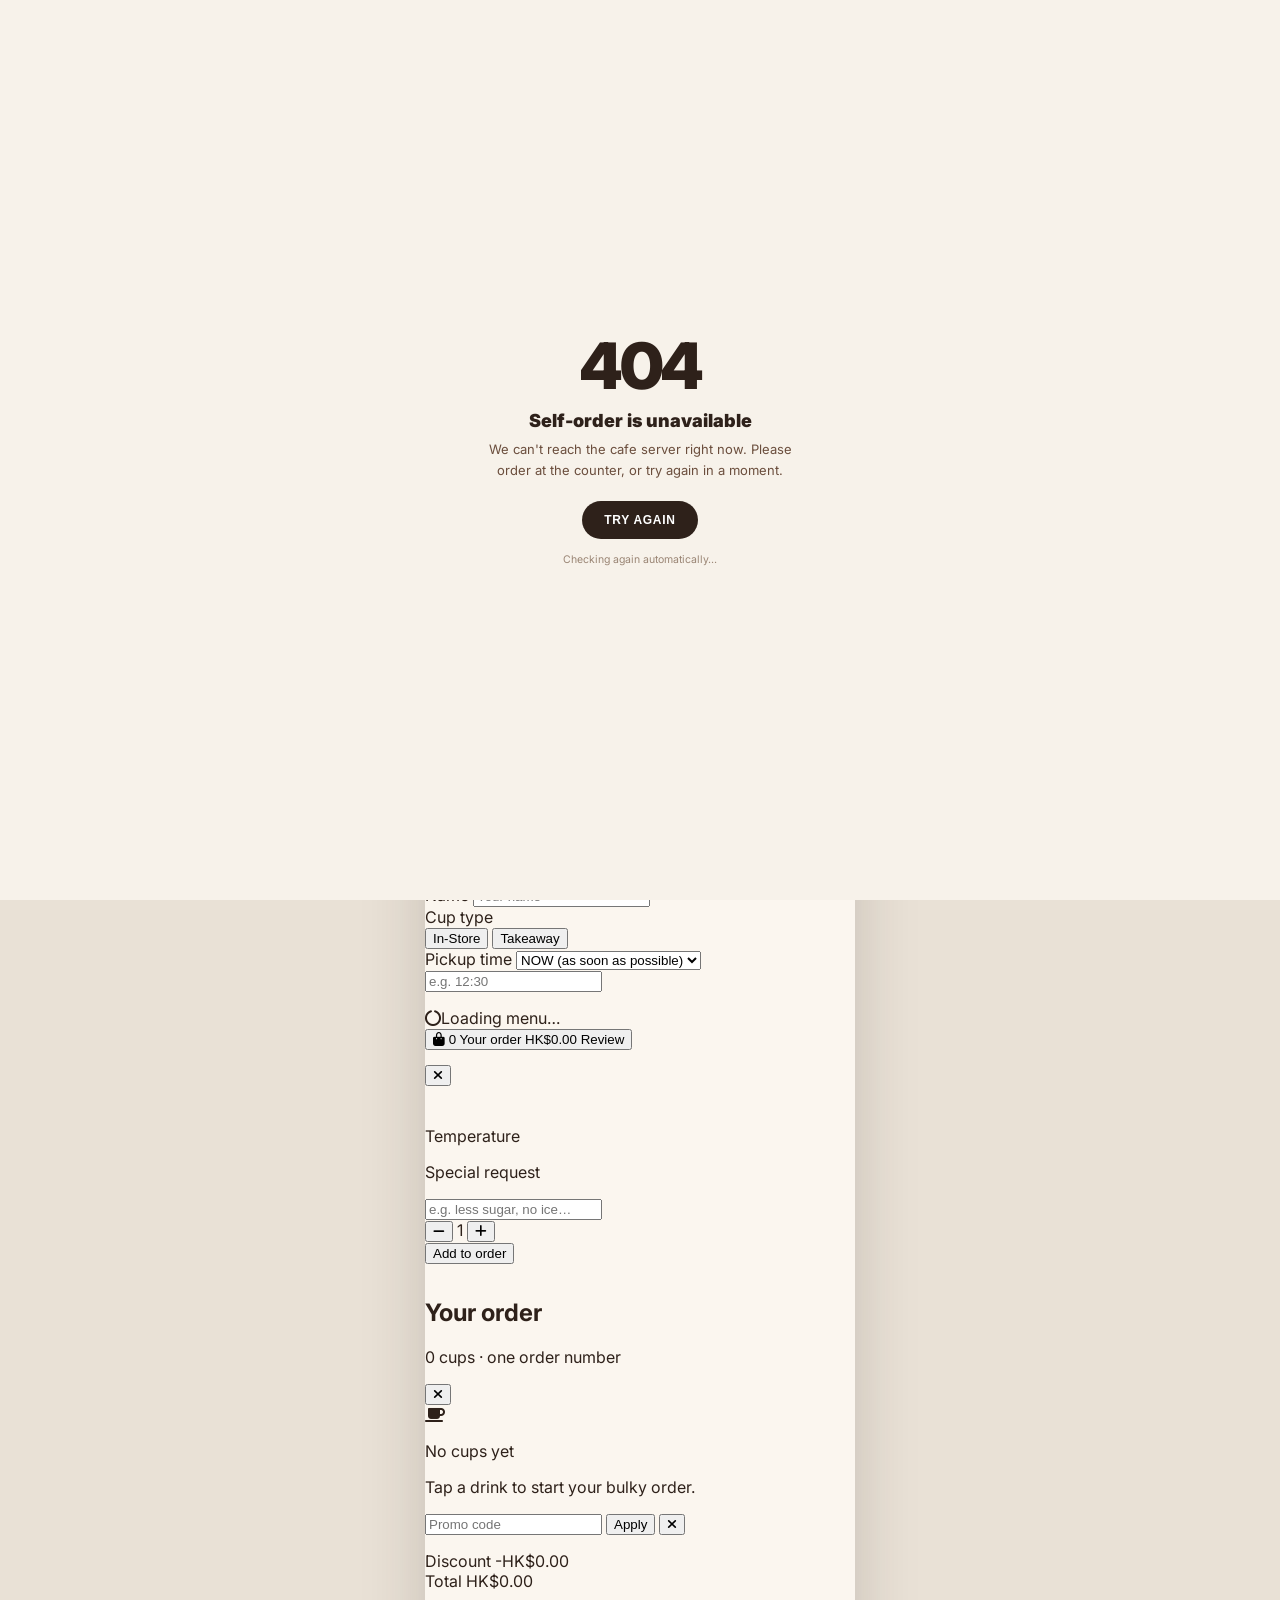
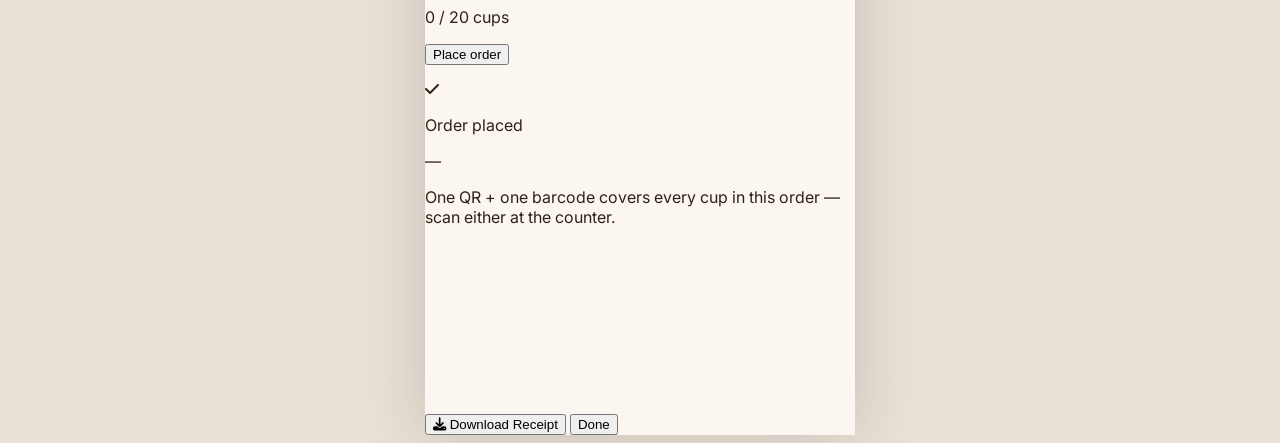
==== commit 9e2520c7: "feat(bulky): show closed state with backend opening hours" ====
--- a/bulky.html
+++ b/bulky.html
@@ -122,6 +122,7 @@
           <option value="NOW">NOW (as soon as possible)</option>
         </select>
         <input id="pickupFree" type="text" placeholder="e.g. 12:30" class="hidden mt-1 w-full bg-[var(--cream)] border border-[var(--line)] rounded-xl px-3 py-2.5 text-[12px] font-bold outline-none">
+        <p id="hoursHint" class="hidden mt-1.5 text-[10px] font-bold text-[var(--mocha)]/55"></p>
       </div>
     </div>
   </section>
@@ -229,6 +230,7 @@
           <span id="cartTotal" class="text-[20px] font-black">HK$0.00</span>
         </div>
         <p id="cartCupsHint" class="text-[9px] font-bold text-[var(--mocha)]/55 mb-3">0 / 20 cups · all share one order number</p>
+        <p id="closedHint" class="hidden text-[10px] font-bold text-rose-500 mb-2"></p>
         <button id="btnSubmit" onclick="submitOrder()" class="w-full h-12 rounded-xl bg-[var(--espresso)] text-[#FBF6EF] text-[13px] font-black active:scale-[.99] transition">
           Place order
         </button>
@@ -265,14 +267,15 @@
 
 <script src="self-order-history.js"></script>
 <script>
-  const APPS_SCRIPT_URL = "https://script.google.com/macros/s/AKfycbz3b0E57zFYGCdHz3482AKOMTlIv28v0gQLRGw4AkigaR8NcBASmUfcKM-O9_5_g-IP0Q/exec";
+  const APPS_SCRIPT_URL = "https://script.google.com/macros/s/AKfycby3tbwNwuC4ukez_Gkm5z0ztv8vUxMFL1v_sPqvbTs1SfUTLa7Z_eRqAkD-O8kohVSTBw/exec";
 
   const state = {
     menu: [], categories: [], activeCat: "",
     cart: {}, detail: null, qty: 1,
     cupType: "", pickup: "NOW",
     openingHours: {}, coldExtra: 0, coldPaused: false,
-    submitting: false, promo: null, pollTimer: null
+    submitting: false, promo: null, pollTimer: null,
+    pendingClientOrderId: null
   };
 
   const money = n => "HK$" + (Number(n) || 0).toFixed(2);
@@ -293,6 +296,7 @@
         buildCategories();
         renderMenu();
         renderPickupOptions();
+        applyOpeningState();
         // Bulky pause: show overlay and lock cart + submit if backend flag is off
         const pauseEl = document.getElementById("pausedOverlay");
         const reasonEl = document.getElementById("pausedReason");
@@ -311,6 +315,8 @@
             .then(r => { if (!r.ok) throw new Error("unreachable"); return r.json(); }).then(d => {
               svcFailStreak = 0;
               hideServiceUnavailable();
+              state.openingHours = d.openingHours || state.openingHours;
+              applyOpeningState();
               if (d.bulkyReservationOpen === false) {
                 pauseEl?.classList.add("on");
                 if (reasonEl) reasonEl.textContent = d.bulkyPauseReason || reasonEl.textContent;
@@ -481,6 +487,63 @@
       }
     }
     return out;
+  }
+
+  /* ================= Opening hours ================= */
+  // Mirrors isPreorderWindowOpen() in Code.gs, always using Hong Kong time so
+  // the tablet's own timezone cannot shift the result.
+  function hkMinutesNow() {
+    try {
+      const parts = new Intl.DateTimeFormat("en-GB", {
+        timeZone: "Asia/Hong_Kong", hour: "2-digit", minute: "2-digit", hour12: false
+      }).formatToParts(new Date());
+      const pick = t => Number((parts.find(p => p.type === t) || {}).value) || 0;
+      return pick("hour") * 60 + pick("minute");
+    } catch (e) {
+      const d = new Date();
+      return d.getHours() * 60 + d.getMinutes();
+    }
+  }
+
+  function openingStatus() {
+    const h = state.openingHours || {};
+    if (h.enabled === false || !h.start || !h.end) return { open: true, window: "" };
+    const toMin = s => { const p = String(s).split(":"); return Number(p[0]) * 60 + Number(p[1]); };
+    const now = hkMinutesNow(), start = toMin(h.start), end = toMin(h.end);
+    // Overnight windows (e.g. 22:00–02:00) work the same way as the backend.
+    const open = start < end ? (now >= start && now < end) : (now >= start || now < end);
+    return { open: open, start: h.start, end: h.end, window: h.start + "–" + h.end };
+  }
+
+  function applyOpeningState() {
+    if (state.submitting) return;
+    const st = openingStatus();
+    const hint = document.getElementById("hoursHint");
+    const closedHint = document.getElementById("closedHint");
+    const btn = document.getElementById("btnSubmit");
+    if (!hint || !btn) return;
+
+    if (st.open) {
+      hint.className = "mt-1.5 text-[10px] font-bold text-[var(--mocha)]/55";
+      hint.textContent = st.window ? `Pre-orders open ${st.window}` : "";
+      hint.classList.toggle("hidden", !st.window);
+      if (closedHint) closedHint.classList.add("hidden");
+      btn.disabled = false;
+      btn.classList.remove("opacity-50");
+      if (btn.textContent.indexOf("Closed") === 0) btn.textContent = "Place order";
+      return;
+    }
+
+    hint.classList.remove("hidden");
+    hint.className = "mt-1.5 text-[10px] font-black text-rose-500";
+    hint.textContent = `Closed now · pre-orders open at ${st.start}`;
+    if (closedHint) {
+      closedHint.classList.remove("hidden");
+      closedHint.textContent = `Cafe is closed (${st.window}). Bulky pre-orders open at ${st.start}.`;
+    }
+    btn.disabled = true;
+    btn.classList.add("opacity-50");
+    btn.textContent = `Closed · opens ${st.start}`;
   }
 
   function renderPickupOptions() {
@@ -809,6 +872,11 @@
     const pb = promoBreakdown();
     if (state.promo && !pb.valid) { closeAll(); return toast(pb.error || "Promo code is not valid for this cart"); }
 
+    // Same rule the backend enforces in createOrders — reject locally so the
+    // guest sees the opening time instead of a generic server error.
+    const hours = openingStatus();
+    if (!hours.open) { closeAll(); return toast(`Cafe is closed — bulky pre-orders open at ${hours.start}`); }
+
     const sel = document.getElementById("pickupSelect");
     const free = document.getElementById("pickupFree");
     const pickupTime = (!sel.classList.contains("hidden") ? sel.value : free.value.trim()) || "NOW";
@@ -841,34 +909,78 @@
     btn.classList.add("opacity-50");
     btn.textContent = "Placing order…";
 
-    fetch(APPS_SCRIPT_URL, {
-      method: "POST",
-      headers: { "Content-Type": "text/plain" },
-      body: JSON.stringify({ action: "createOrders", orders })
-    })
-      .then(r => r.json())
+    // One id per attempt, reused by the retry: the backend treats it as an
+    // idempotency key, so a retried request can never create duplicate cups.
+    const clientOrderId = state.pendingClientOrderId ||
+      ["bulky", Date.now().toString(36), Math.random().toString(36).slice(2, 8)].join("-");
+    state.pendingClientOrderId = clientOrderId;
+    orders.forEach(o => { o.clientOrderId = clientOrderId; });
+
+    function finishSubmit(label) {
+      btn.disabled = false;
+      btn.classList.remove("opacity-50");
+      btn.textContent = label;
+      state.submitting = false;
+      applyOpeningState();
+    }
+
+    // Apps Script sometimes stalls on POST — without a timeout the button would
+    // sit on "Placing order…" forever. Abandon each attempt after 20s, retry
+    // once, then surface the failure so the cashier is never left waiting.
+    // AbortController is optional: older tablets lack it, so the request also
+    // races a timer instead of relying on .finally/abort alone.
+    const post = timeoutMs => {
+      const ctrl = typeof AbortController === "function" ? new AbortController() : null;
+      const req = {
+        method: "POST",
+        headers: { "Content-Type": "text/plain" },
+        body: JSON.stringify({ action: "createOrders", orders })
+      };
+      if (ctrl) req.signal = ctrl.signal;
+
+      const timedOut = new Promise((_, reject) => {
+        setTimeout(() => {
+          const err = new Error("Request timed out");
+          err.name = "TimeoutError";
+          if (ctrl) { try { ctrl.abort(); } catch (e) {} }
+          reject(err);
+        }, timeoutMs);
+      });
+      const request = fetch(APPS_SCRIPT_URL, req).then(r => r.json());
+      return Promise.race([request, timedOut]);
+    };
+
+    post(20000)
+      .catch(() => new Promise(res => setTimeout(res, 1500)).then(() => post(25000)))
       .then(res => {
-        btn.disabled = false;
-        btn.classList.remove("opacity-50");
-        btn.textContent = "Place order";
-        state.submitting = false;
-
-        if (!res.success) return toast(res.error || "Order failed", "error");
-
+        if (!res || res.success === false) {
+          finishSubmit("Place order");
+          toast((res && res.error) || "Order was not accepted — please try again");
+          return;
+        }
+        finishSubmit("Place order");
+        state.pendingClientOrderId = null;
         state.cart = {};
         state.promo = null;
-        const promoInput = document.getElementById("promoInput");
-        if (promoInput) promoInput.value = "";
-        renderCart();
-        closeAll();
-        showSuccess(res);
+        // The order already exists server-side: a rendering problem must never
+        // turn a placed order into an apparent failure.
+        try {
+          const promoInput = document.getElementById("promoInput");
+          if (promoInput) promoInput.value = "";
+          renderCart();
+          closeAll();
+          showSuccess(res);
+        } catch (e) {
+          console.error("Order placed but the receipt failed to render:", e);
+          toast("Order placed · " + (res.orderNum || ""));
+        }
       })
-      .catch(() => {
-        btn.disabled = false;
-        btn.classList.remove("opacity-50");
-        btn.textContent = "Place order";
-        state.submitting = false;
-        toast("Network error, please retry");
+      .catch(err => {
+        // Keep the cart and the clientOrderId, so tapping Place order again is a
+        // safe retry rather than a possible duplicate.
+        finishSubmit("Place order · retry");
+        const aborted = err && (err.name === "AbortError" || err.name === "TimeoutError");
+        toast(aborted ? "Server took too long — tap Place order to retry" : "Order failed — tap Place order to retry");
       });
   }
 
@@ -1039,7 +1151,7 @@
     document.body.style.overflow = "";
   }
 
-  function openCart() { renderCart(); showSheet("cartSheet"); }
+  function openCart() { renderCart(); applyOpeningState(); showSheet("cartSheet"); }
 
   let toastTimer;
   function toast(msg) {
